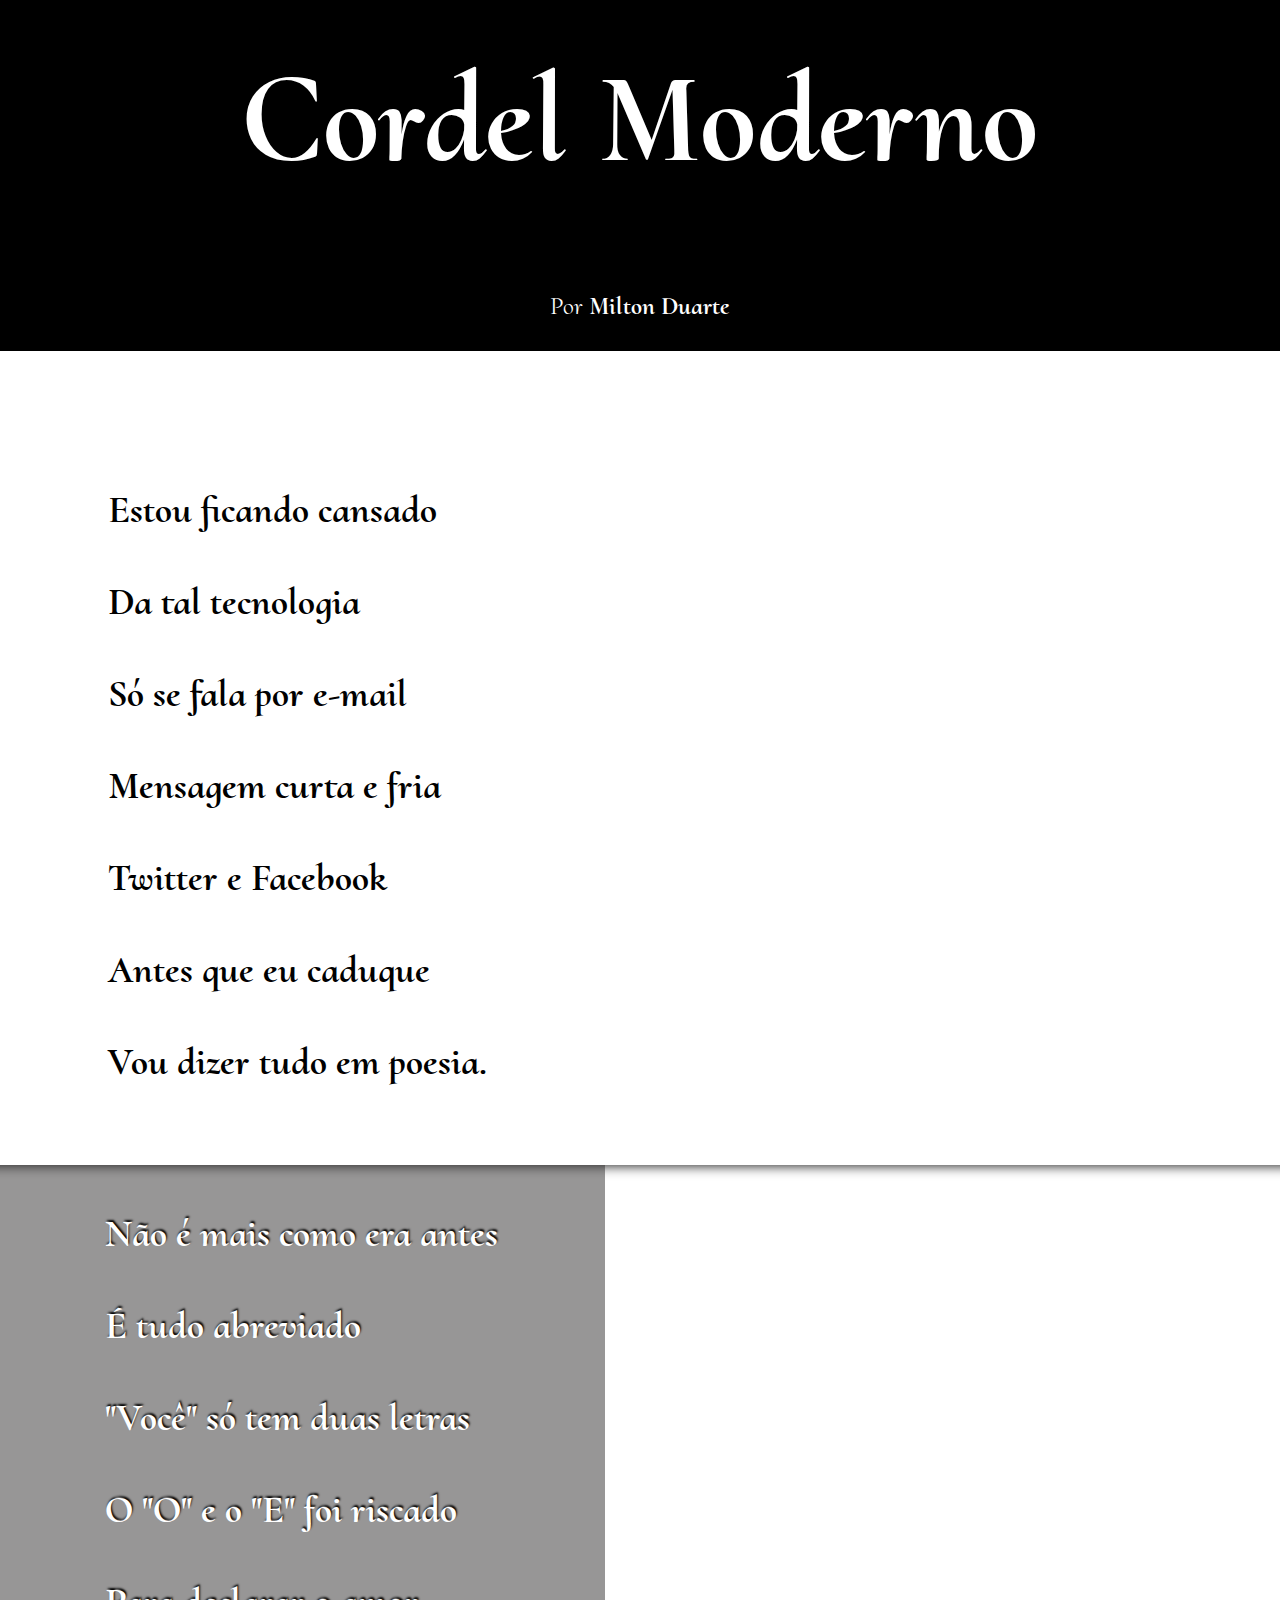
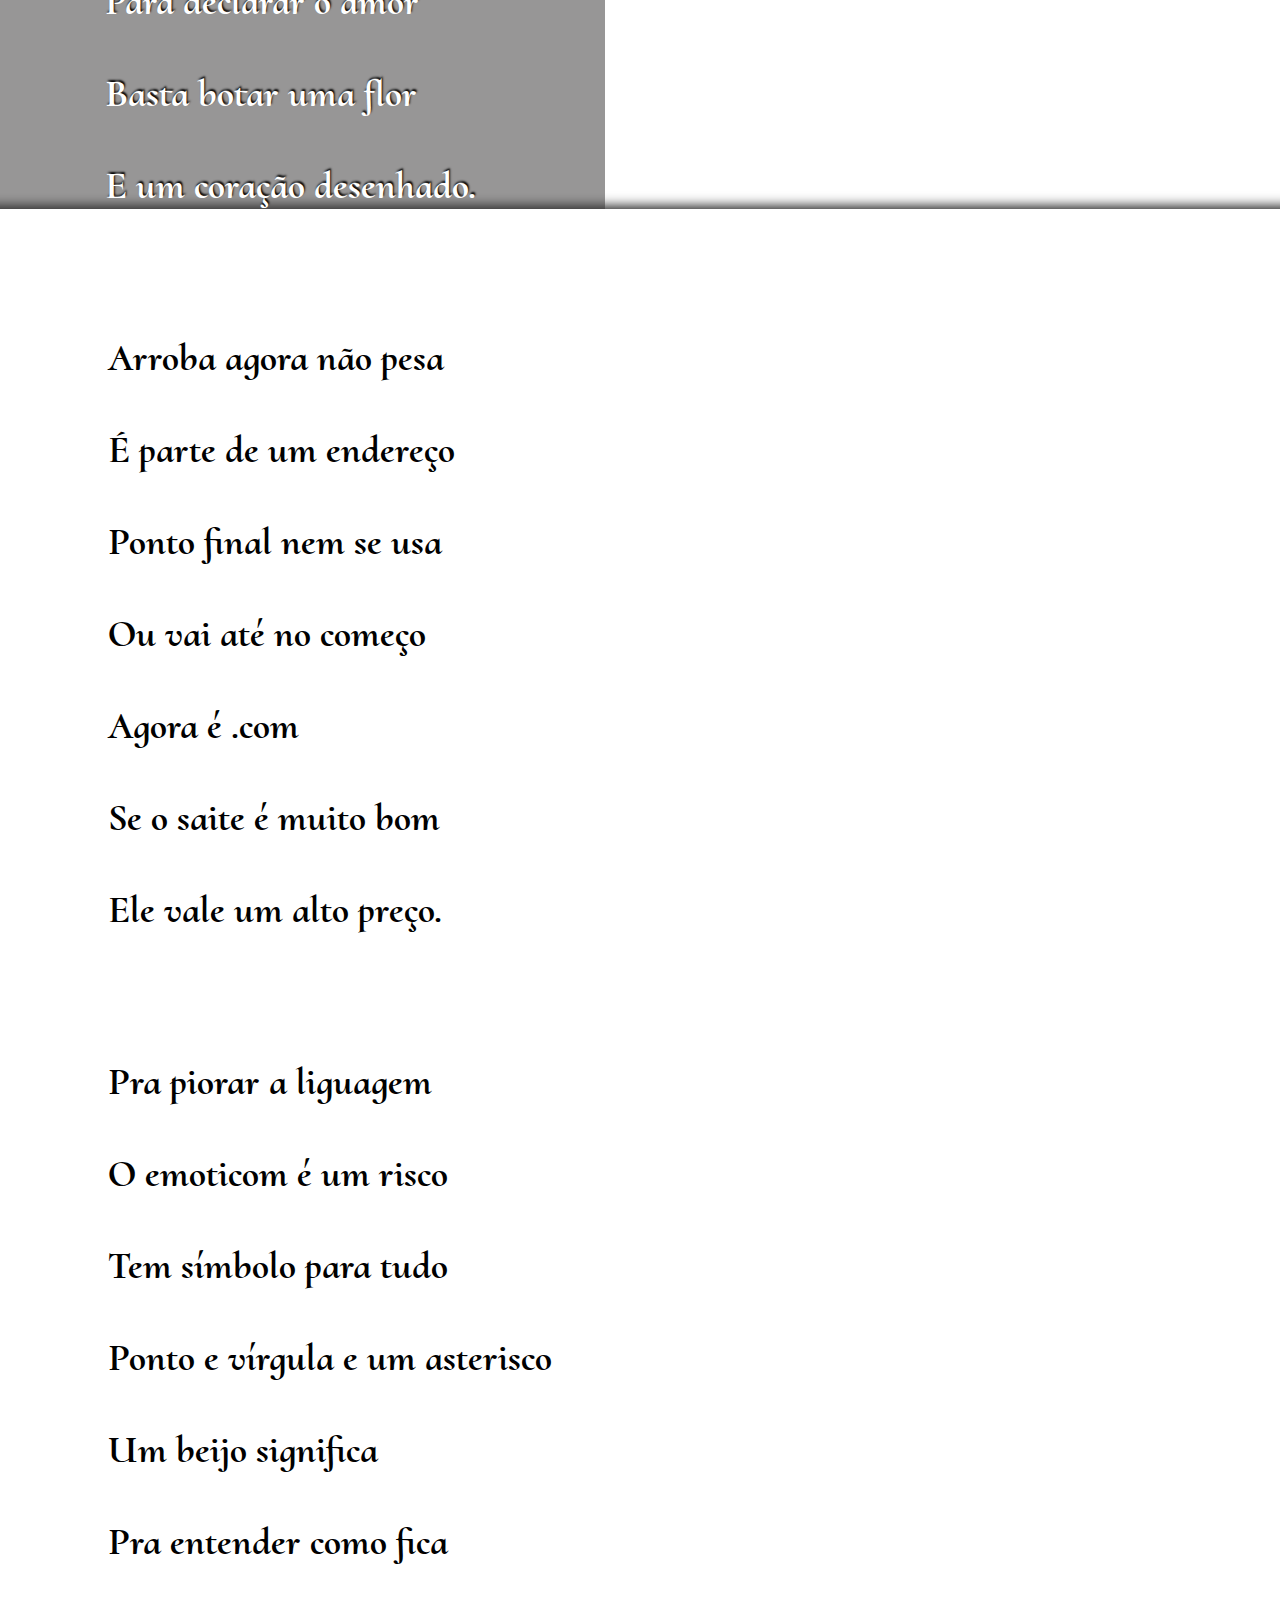
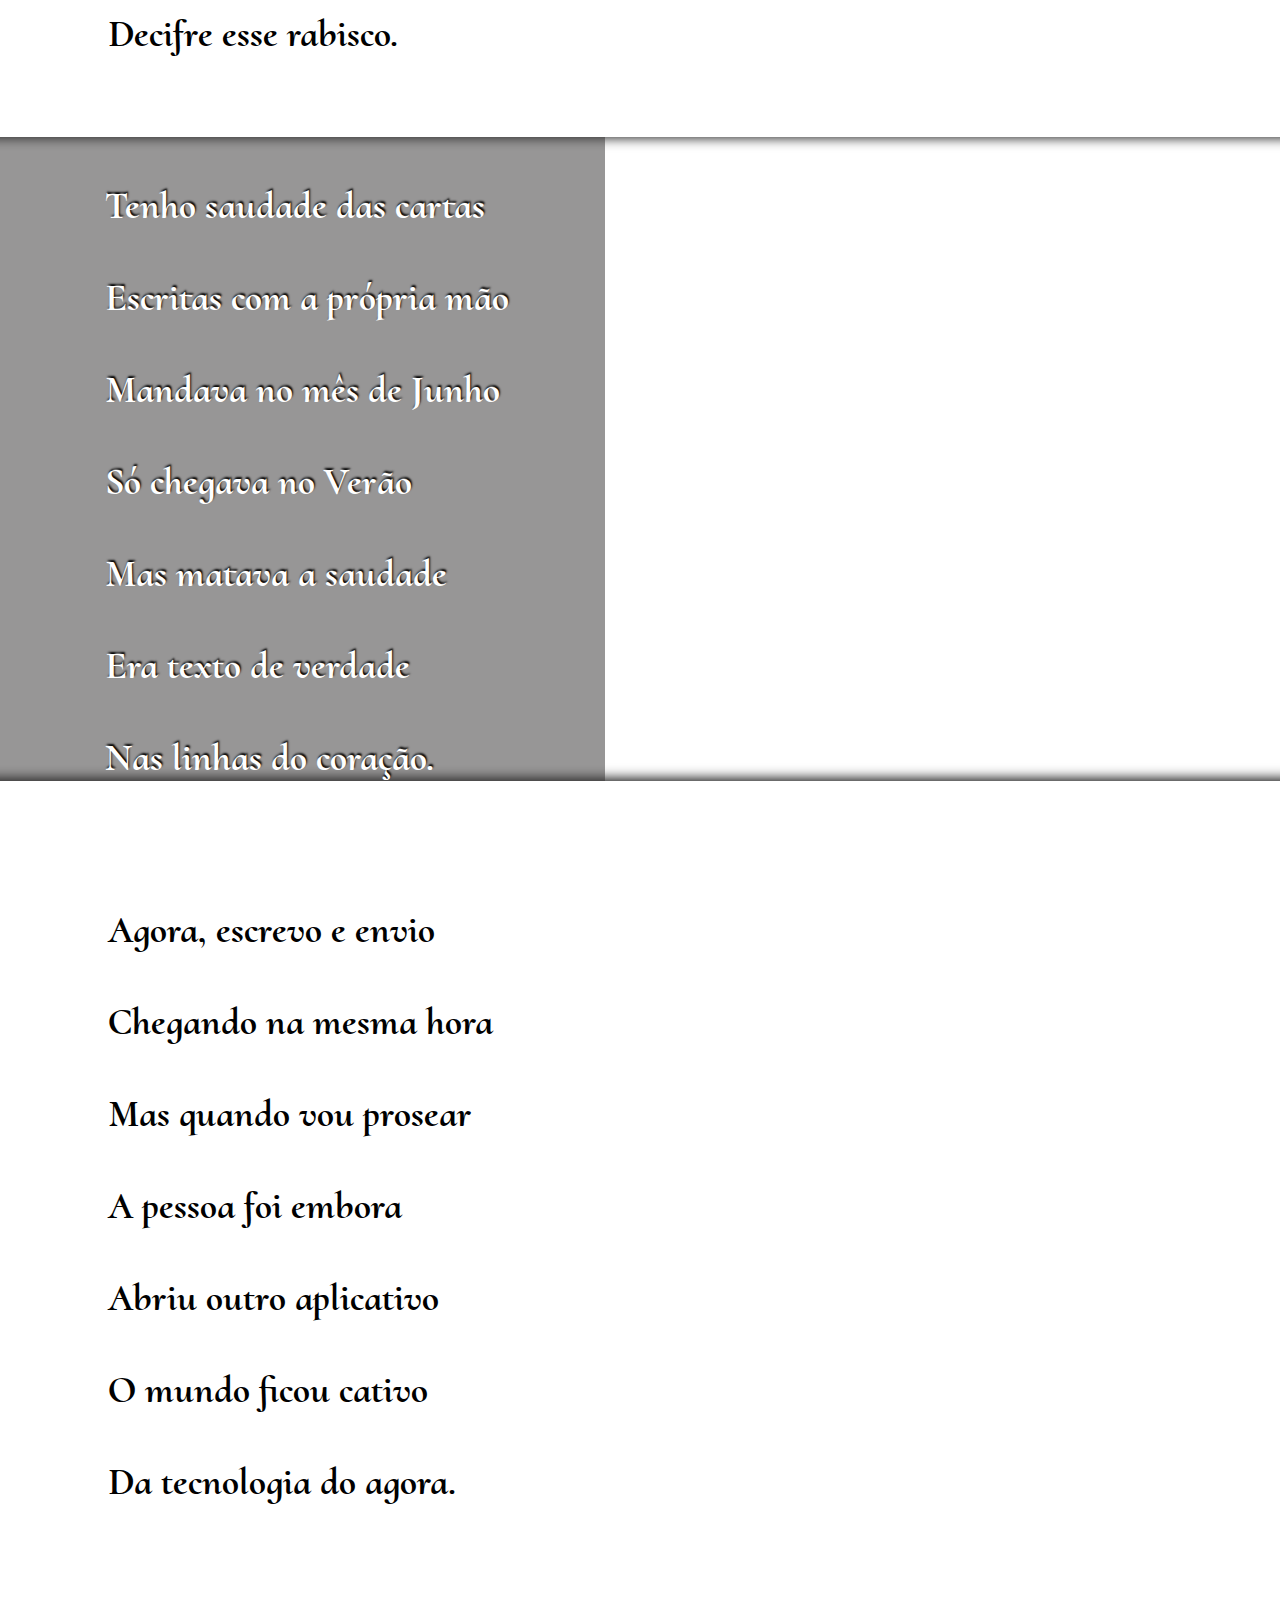
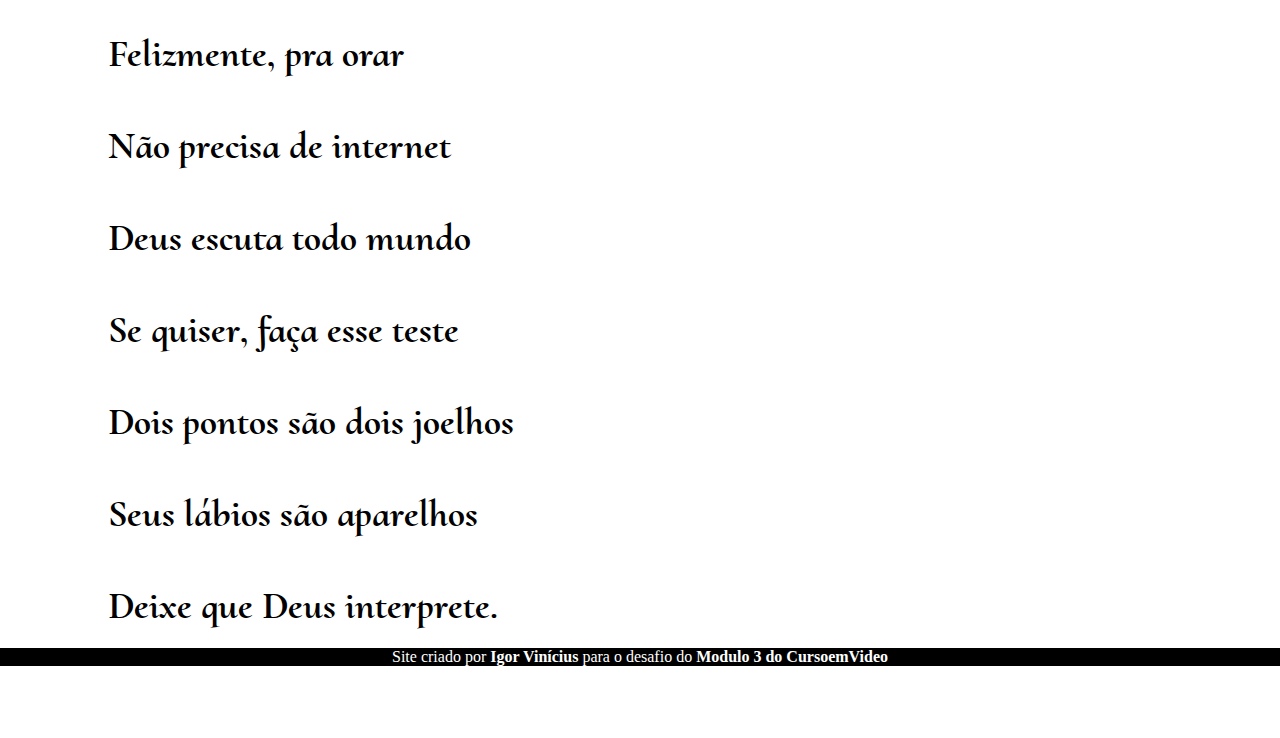
==== index.html @ 9bdcec3d "alteração no index" ====
<!DOCTYPE html>
<html lang="pt-br">
<head>
    <meta charset="UTF-8">
    <meta http-equiv="X-UA-Compatible" content="IE=edge">
    <meta name="viewport" content="width=device-width, initial-scale=1.0">
    <title>Cordel</title>
    <link rel="stylesheet" href="style.css">
</head>
<body>
    <header>
        <h1><strong>Cordel Moderno</strong></h1>
        
        <p class="zulu">Por <a href="https://www.recantodasletras.com.br/poesias/3186743" target="_blank">Milton Duarte</a></p>

    </header>

    <main>

        <p>
            
            <br>Estou ficando cansado</br>
            <br>Da tal tecnologia</br>
            <br>Só se fala por e-mail</br>
            <br>Mensagem curta e fria</br>
            <br>Twitter e Facebook</br>
            <br>Antes que eu caduque</br>
            <br>Vou dizer tudo em poesia.</br>
            
        </p>

        <section id="container">
            <p id="conteudo">
                <br>Não é mais como era antes</br>
                <br>É tudo abreviado</br>
                <br>"Você" só tem duas letras</br>
                <br>O "O" e o "E" foi riscado</br>
                <br>Para declarar o amor</br>
                <br>Basta botar uma flor</br>
                <br>E um coração desenhado.</br>
            </p>
        </section>

        <p>
            <br>Arroba agora não pesa</br>
            <br>É parte de um endereço</br>
            <br>Ponto final nem se usa</br>
            <br>Ou vai até no começo</br>
            <br>Agora é .com</br>
            <br>Se o saite é muito bom</br>
            <br>Ele vale um alto preço.</br>
        </p>

        <p>
            <br>Pra piorar a liguagem</br>
            <br>O emoticom é um risco</br>
            <br>Tem símbolo para tudo</br>
            <br>Ponto e vírgula e um asterisco</br>
            <br>Um beijo significa</br>
            <br>Pra entender como fica</br>
            <br>Decifre esse rabisco.</br>
        </p>

        <section id="container2"> 
            <p id="conteudo">
                <br>Tenho saudade das cartas</br>
                <br>Escritas com a própria mão</br>
                <br>Mandava no mês de Junho</br>
                <br>Só chegava no Verão</br>
                <br>Mas matava a saudade</br>
                <br>Era texto de verdade</br>
                <br>Nas linhas do coração.</br>
            </p>
        </section>

        <p>
            <br>Agora, escrevo e envio</br>
            <br>Chegando na mesma hora</br>
            <br>Mas quando vou prosear</br>
            <br>A pessoa foi embora</br>
            <br>Abriu outro aplicativo</br>
            <br>O mundo ficou cativo</br>
            <br>Da tecnologia do agora.</br>
        </p>

        <p>
            <br>Felizmente, pra orar</br>
            <br>Não precisa de internet</br>
            <br>Deus escuta todo mundo</br>
            <br>Se quiser, faça esse teste</br>
            <br>Dois pontos são dois joelhos</br>
            <br>Seus lábios são aparelhos</br>
            <br>Deixe que Deus interprete.</br>
        </p>
    </main>

    <footer>
        <p>Site criado por <strong>Igor Vinícius</strong> para o desafio do <a href="https://www.youtube.com/watch?v=cz7AoKGcwlY&list=PLHz_AreHm4dmcAviDwiGgHbeEJToxbOpZ&index=19&ab_channel=CursoemV%C3%ADdeo" target="_blank"  class="india">Modulo 3 do CursoemVideo</a></p>
    </footer>
</body>
</html>
---- style.css ----
@charset "UTF-8";
@import url('https://fonts.googleapis.com/css2?family=Cormorant+Upright:wght@600&display=swap');



header {
    font-family: 'Cormorant Upright', serif;
    background-color: black;
    color: white;
    text-align: center;
    font-size: 5vw; /*a letra se adapta ao tamanho da tela no caso (5%) da largura da tela */
    padding: 20px;
    margin: -10px;
    margin-top: -80px;
}

header > h1 {
    padding: 8px;
}

header > p {
    font-size: 25px;
    color: white;
    margin: 10px;
}

main {
    font-family: 'Cormorant Upright', serif;
    font-size: larger;
    margin: 100px;
    font-size: 3vw;
    font-weight: 700;
    padding-left: 0px
}

#container {
    background-image: url(./pacote-d012/imagens/background001.jpg);
    background-position: right center;
    background-size: cover;
    background-attachment: fixed;
    margin: 0px -183px;
}

#conteudo {
    background-color: rgba(49, 47, 47, 0.507);
    width: 40vw;
    color: white;
    padding-left: 180px;
    width: 500px;
    text-shadow: 1px -2px 2px black;
}

#container2 {
    background-image: url(./pacote-d012/imagens/background002.jpg);
    background-position: right center;
    background-size: cover;
    background-attachment: fixed;
    margin: 0px -183px;
}

section {
    box-shadow: inset -3px -1px 13px 1px black;;
}

footer {
    background-color: black;
    color: white;
    text-align: center;
    margin-bottom: 20px;
    margin: -81px;
}

p {
    margin-bottom: 80px;
}

p > a {
    font-weight: bold;
    font-size: 25px;
    text-decoration: none;
    color: white;
}

.india {
    font-size: 16px;
    margin-top: 10px;
}
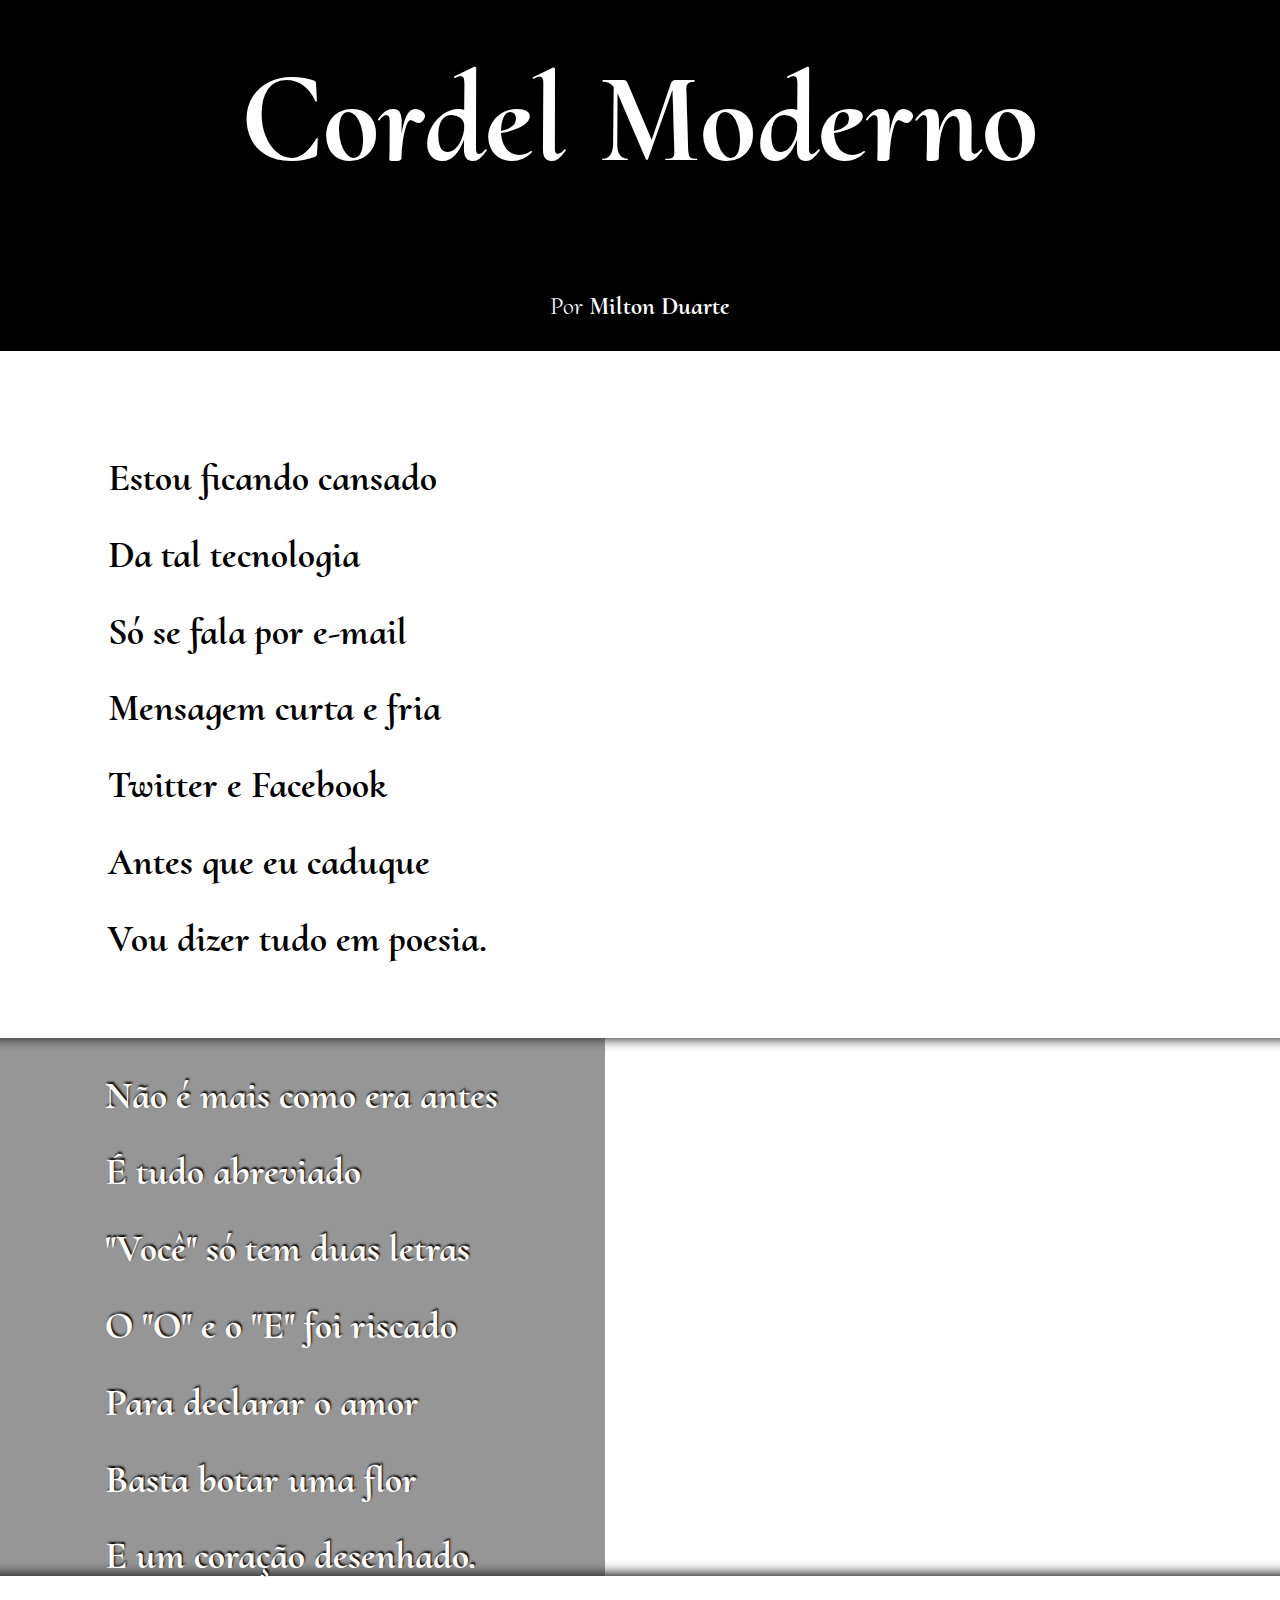
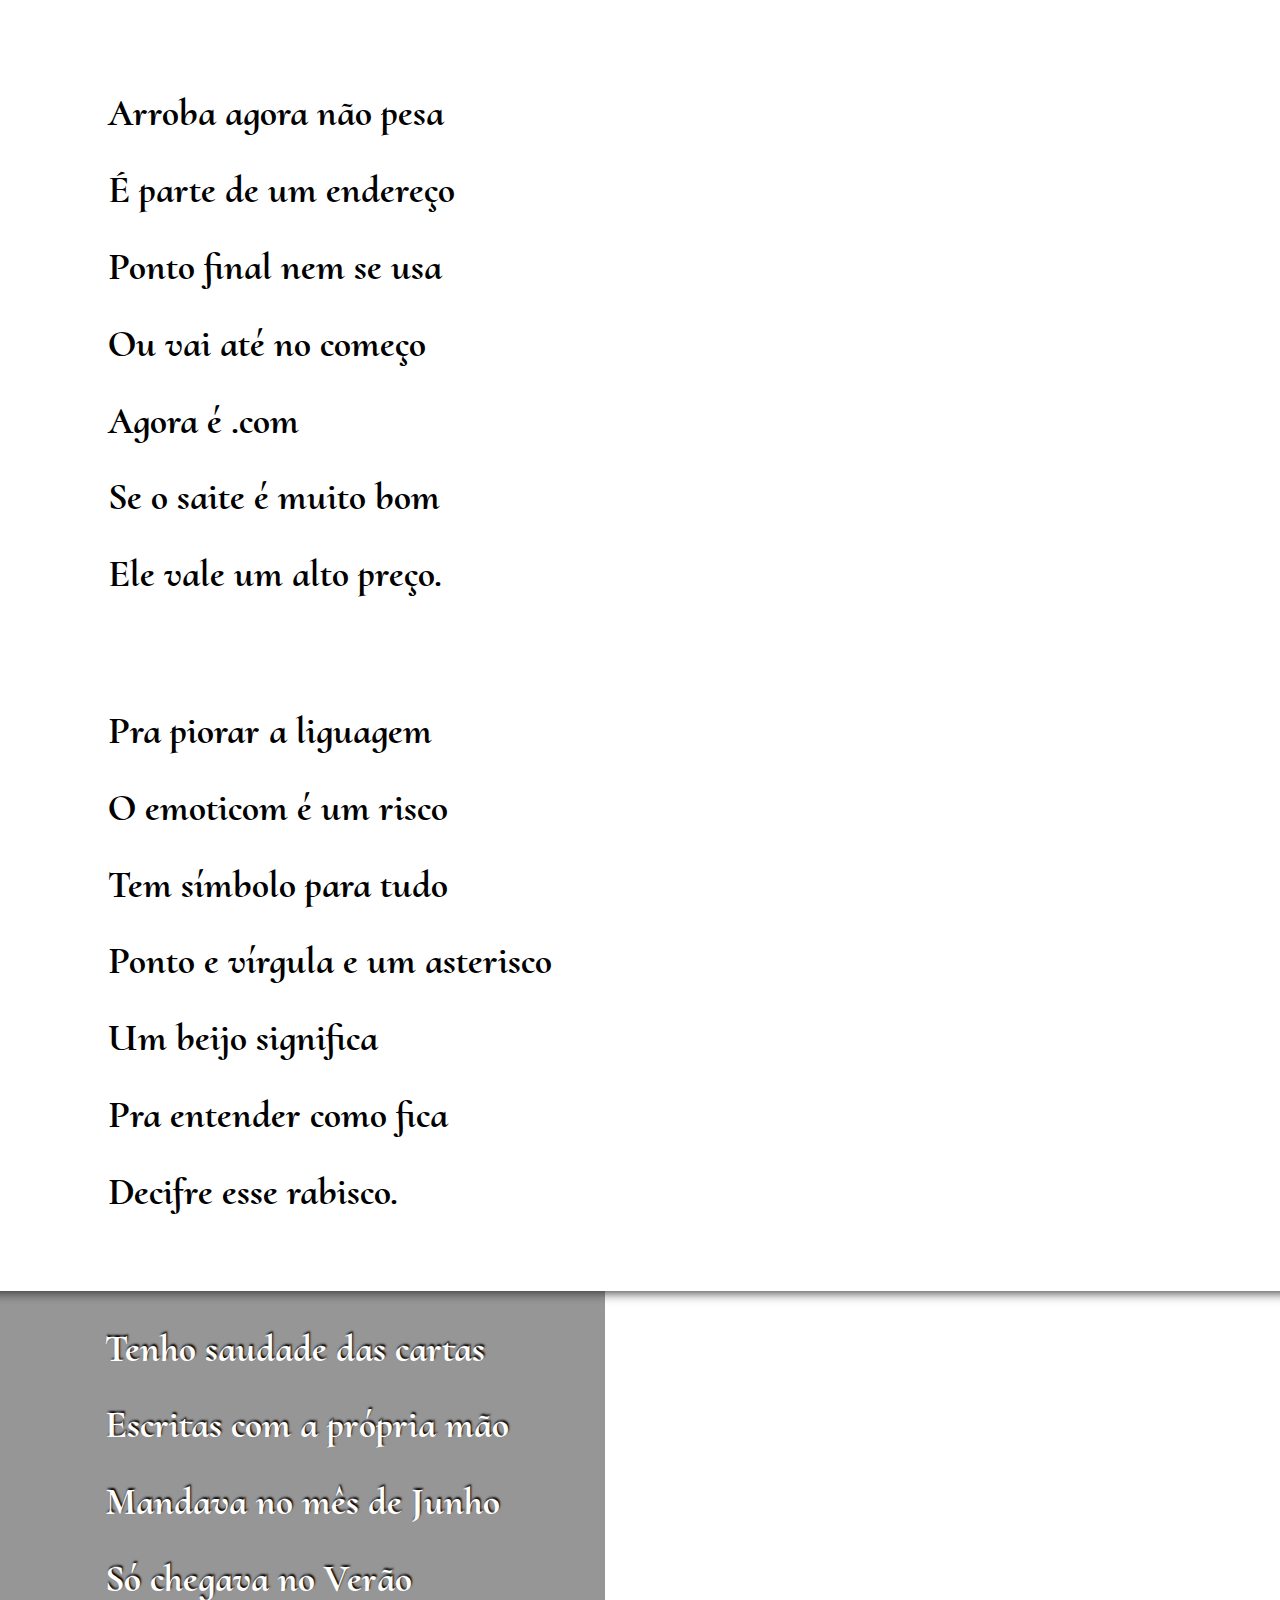
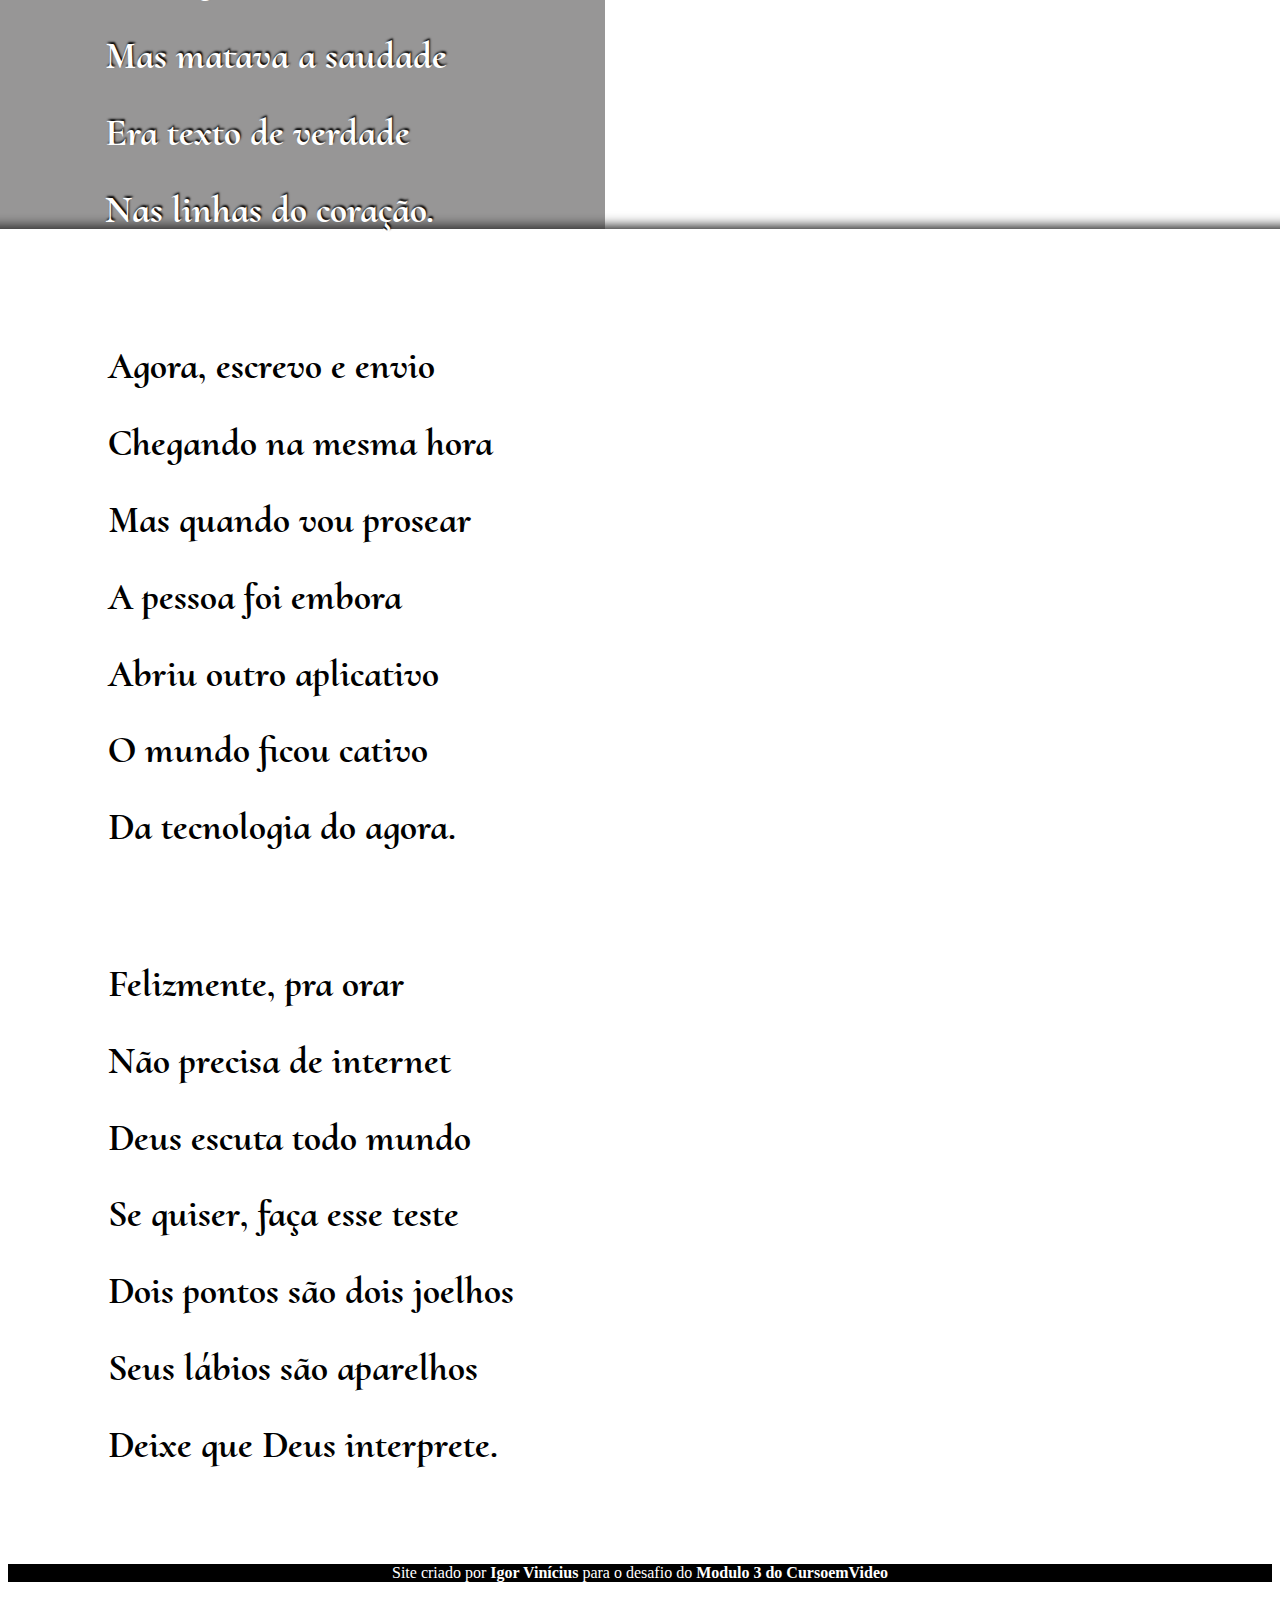
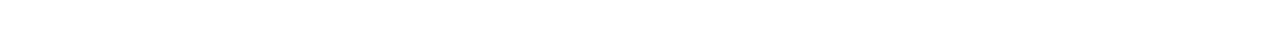
==== commit 5f2561b0: "Atualizando footer" ====
--- a/index.html
+++ b/index.html
@@ -95,7 +95,7 @@
     </main>
 
     <footer>
-        <p>Site criado por <strong>Igor Vinícius</strong> para o desafio do <a href="https://www.youtube.com/watch?v=cz7AoKGcwlY&list=PLHz_AreHm4dmcAviDwiGgHbeEJToxbOpZ&index=19&ab_channel=CursoemV%C3%ADdeo" target="_blank"  class="india">Modulo 3 do CursoemVideo</a></p>
+        <p>Site criado por <a href="https://www.linkedin.com/in/igor-vieira-614a33212/" target="_blank" class="india">Igor Vinícius</a> para o desafio do <a href="https://www.youtube.com/watch?v=cz7AoKGcwlY&list=PLHz_AreHm4dmcAviDwiGgHbeEJToxbOpZ&index=19&ab_channel=CursoemV%C3%ADdeo" target="_blank"  class="india">Modulo 3 do CursoemVideo</a></p>
     </footer>
 </body>
 </html>--- a/style.css
+++ b/style.css
@@ -10,7 +10,7 @@
     text-align: center;
     font-size: 5vw; /*a letra se adapta ao tamanho da tela no caso (5%) da largura da tela */
     padding: 20px;
-    margin: -10px;
+    margin: -30px;
     margin-top: -80px;
 }
 
@@ -27,10 +27,12 @@
 main {
     font-family: 'Cormorant Upright', serif;
     font-size: larger;
+    line-height: 3vw; /*espaçamento entre linhas (vw = view pot)*/
     margin: 100px;
     font-size: 3vw;
     font-weight: 700;
     padding-left: 0px
+
 }
 
 #container {
@@ -66,8 +68,8 @@
     background-color: black;
     color: white;
     text-align: center;
-    margin-bottom: 20px;
-    margin: -81px;
+    margin-bottom: -100px;
+    /*margin: -81px;*/
 }
 
 p {
